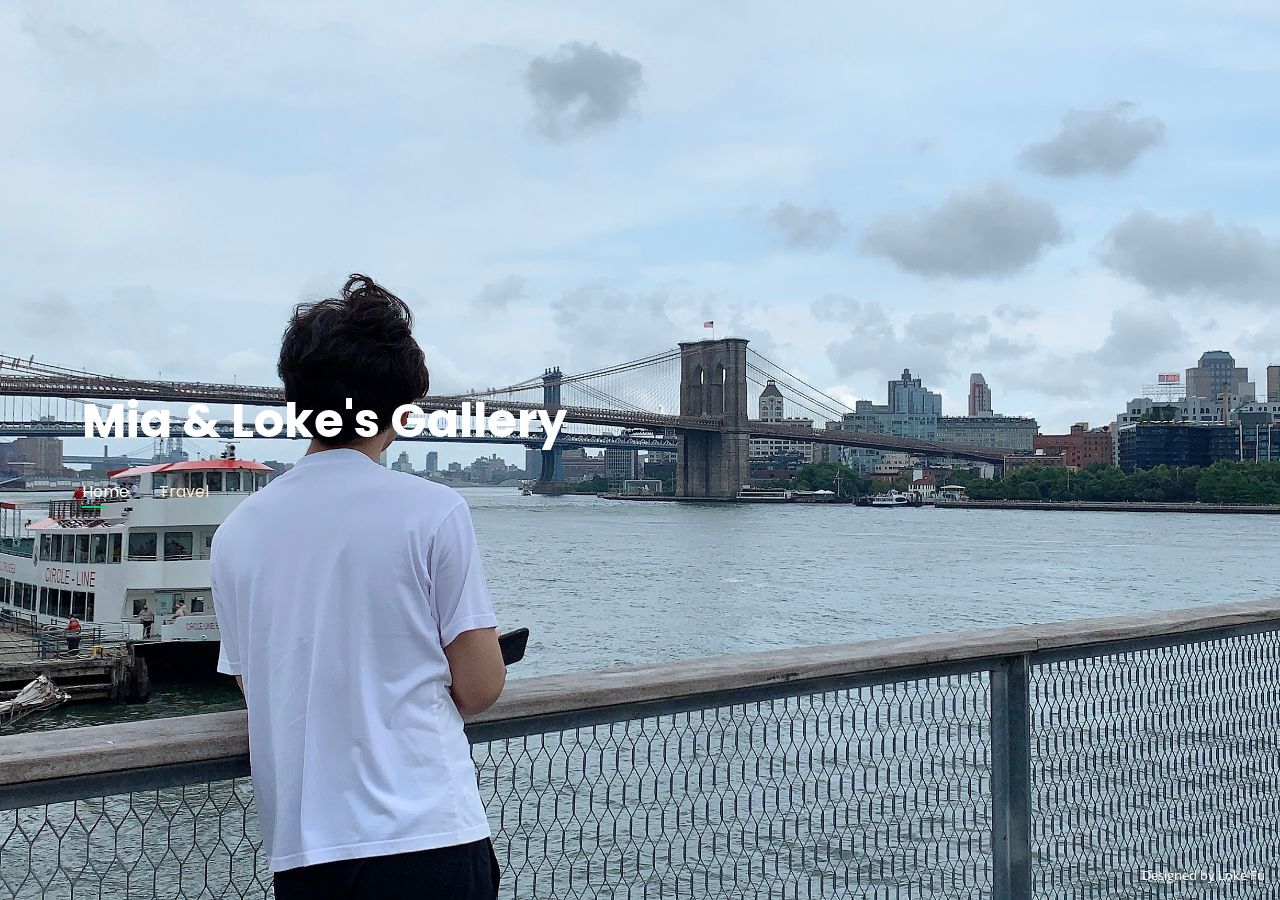
==== index.html @ 5142c070 "code" ====
<!DOCTYPE html>
<html lang="en">

<head>
  <meta charset="utf-8">
  <meta content="width=device-width, initial-scale=1.0" name="viewport">

  <title>Mia & Loke's Gallery</title>
  <meta content="" name="description">
  <meta content="" name="keywords">

  <!-- Favicons -->
  <link href="assets/img/favicon.png" rel="icon">
  <link href="assets/img/apple-touch-icon.png" rel="apple-touch-icon">

  <!-- Google Fonts -->
  <link href="https://fonts.googleapis.com/css?family=Open+Sans:300,300i,400,400i,600,600i,700,700i|Raleway:300,300i,400,400i,500,500i,600,600i,700,700i|Poppins:300,300i,400,400i,500,500i,600,600i,700,700i" rel="stylesheet">

  <!-- Vendor CSS Files -->
  <link href="assets/vendor/bootstrap/css/bootstrap.min.css" rel="stylesheet">
  <link href="assets/vendor/bootstrap-icons/bootstrap-icons.css" rel="stylesheet">
  <link href="assets/vendor/boxicons/css/boxicons.min.css" rel="stylesheet">
  <link href="assets/vendor/glightbox/css/glightbox.min.css" rel="stylesheet">
  <link href="assets/vendor/remixicon/remixicon.css" rel="stylesheet">
  <link href="assets/vendor/swiper/swiper-bundle.min.css" rel="stylesheet">

  <!-- Template Main CSS File -->
  <link href="assets/css/style.css" rel="stylesheet">

  <!-- =======================================================
  * Updated: May 24 2024
  * Author: Loke Fu
  ======================================================== -->
</head>

<body>

  <!-- ======= Header ======= -->
  <header id="header">
    <div class="container">

      <h1>Mia & Loke's Gallery</h1>
      <!-- Uncomment below if you prefer to use an image logo -->
      <!-- <a href="index.html" class="mr-auto"><img src="assets/img/logo.png" alt="" class="img-fluid"></a> -->

      <nav id="navbar" class="navbar">
        <ul>
          <li><a class="nav-link active" href="#header">Home</a></li>
          <li><a class="nav-link" href="#portfolio"><span style="color: blanchedalmond;">Travel</span></a></li>
        </ul>
        <i class="bi bi-list mobile-nav-toggle"></i>
      </nav><!-- .navbar -->

    </div>
  </header><!-- End Header -->

  <!-- ======= Travel Section ======= -->
  <section id="portfolio" class="portfolio">
    <div class="container">

      <div class="section-title">
        <h2>Travel</h2>
        <p>Our Gallery</p>
      </div>

      <div class="row">
        <div class="col-lg-12 d-flex justify-content-center">
          <ul id="portfolio-flters">
            <li data-filter="*" class="filter-active"">All</li>
            <li data-filter=".filter-app">App</li>
            <li data-filter=".filter-card">Card</li>
            <li data-filter=".filter-web">Web</li>
          </ul>
        </div>
      </div>

      <div class="row portfolio-container">

        <div class="col-lg-4 col-md-6 portfolio-item filter-app">
          <div class="portfolio-wrap">
            <img src="assets/img/portfolio/1.jpeg" class="img-fluid" alt="">
            <div class="portfolio-info">
              <h4>Nara</h4>
              <p>Japan</p>
              <div class="portfolio-links">
                <a href="assets/img/portfolio/1.jpeg" data-gallery="portfolioGallery" class="portfolio-lightbox" title="Nara, Japan"><i class="bx bx-plus"></i></a>
              </div>
            </div>
          </div>
        </div>

        <div class="col-lg-4 col-md-6 portfolio-item filter-web">
          <div class="portfolio-wrap">
            <img src="assets/img/portfolio/2.jpeg" class="img-fluid" alt="">
            <div class="portfolio-info">
              <h4>Beijing</h4>
              <p>China</p>
              <div class="portfolio-links">
                <a href="assets/img/portfolio/2.jpeg" data-gallery="portfolioGallery" class="portfolio-lightbox" title="Beijing, China"><i class="bx bx-plus"></i></a>              </div>
            </div>
          </div>
        </div>

        <div class="col-lg-4 col-md-6 portfolio-item filter-web">
          <div class="portfolio-wrap">
            <img src="assets/img/portfolio/3.jpeg" class="img-fluid" alt="">
            <div class="portfolio-info">
              <h4>Cairns</h4>
              <p>Australia</p>
              <div class="portfolio-links">
                <a href="assets/img/portfolio/3.jpeg" data-gallery="portfolioGallery" class="portfolio-lightbox" title="Cairns, Australia"><i class="bx bx-plus"></i></a>              </div>
            </div>
          </div>
        </div>

        <div class="col-lg-4 col-md-6 portfolio-item filter-web">
          <div class="portfolio-wrap">
            <img src="assets/img/portfolio/4.jpeg" class="img-fluid" alt="">
            <div class="portfolio-info">
              <h4>Cairns</h4>
              <p>Australia</p>
              <div class="portfolio-links">
                <a href="assets/img/portfolio/4.jpeg" data-gallery="portfolioGallery" class="portfolio-lightbox" title="Cairns, Australia"><i class="bx bx-plus"></i></a>              </div>
            </div>
          </div>
        </div>

        <div class="col-lg-4 col-md-6 portfolio-item filter-web">
          <div class="portfolio-wrap">
            <img src="assets/img/portfolio/5.jpeg" class="img-fluid" alt="">
            <div class="portfolio-info">
              <h4>Brisbane</h4>
              <p>Australia</p>
              <div class="portfolio-links">
                <a href="assets/img/portfolio/5.jpeg" data-gallery="portfolioGallery" class="portfolio-lightbox" title="Brisbane, Australia"><i class="bx bx-plus"></i></a>              </div>
            </div>
          </div>
        </div>

        <div class="col-lg-4 col-md-6 portfolio-item filter-web">
          <div class="portfolio-wrap">
            <img src="assets/img/portfolio/6.jpeg" class="img-fluid" alt="">
            <div class="portfolio-info">
              <h4>Sydney</h4>
              <p>Australia</p>
              <div class="portfolio-links">
                <a href="assets/img/portfolio/6.jpeg" data-gallery="portfolioGallery" class="portfolio-lightbox" title="Sydney, Australia"><i class="bx bx-plus"></i></a>              </div>
            </div>
          </div>
        </div>

        <div class="col-lg-4 col-md-6 portfolio-item filter-web">
          <div class="portfolio-wrap">
            <img src="assets/img/portfolio/7.jpeg" class="img-fluid" alt="">
            <div class="portfolio-info">
              <h4>Melbourne</h4>
              <p>Australia</p>
              <div class="portfolio-links">
                <a href="assets/img/portfolio/7.jpeg" data-gallery="portfolioGallery" class="portfolio-lightbox" title="Melbourne, Australia"><i class="bx bx-plus"></i></a>              </div>
            </div>
          </div>
        </div>

        <div class="col-lg-4 col-md-6 portfolio-item filter-web">
          <div class="portfolio-wrap">
            <img src="assets/img/portfolio/8.jpeg" class="img-fluid" alt="">
            <div class="portfolio-info">
              <h4>Chengdu</h4>
              <p>China</p>
              <div class="portfolio-links">
                <a href="assets/img/portfolio/8.jpeg" data-gallery="portfolioGallery" class="portfolio-lightbox" title="Chengdu, China"><i class="bx bx-plus"></i></a>              </div>
            </div>
          </div>
        </div>

        <div class="col-lg-4 col-md-6 portfolio-item filter-web">
          <div class="portfolio-wrap">
            <img src="assets/img/portfolio/9.jpeg" class="img-fluid" alt="">
            <div class="portfolio-info">
              <h4>Chongqing</h4>
              <p>China</p>
              <div class="portfolio-links">
                <a href="assets/img/portfolio/9.jpeg" data-gallery="portfolioGallery" class="portfolio-lightbox" title="Chongqing, China"><i class="bx bx-plus"></i></a>              </div>
            </div>
          </div>
        </div>

        <div class="col-lg-4 col-md-6 portfolio-item filter-web">
          <div class="portfolio-wrap">
            <img src="assets/img/portfolio/10.jpeg" class="img-fluid" alt="">
            <div class="portfolio-info">
              <h4>New York</h4>
              <p>U.S.</p>
              <div class="portfolio-links">
                <a href="assets/img/portfolio/10.jpeg" data-gallery="portfolioGallery" class="portfolio-lightbox" title="New York, U.S."><i class="bx bx-plus"></i></a>              </div>
            </div>
          </div>
        </div>

        <div class="col-lg-4 col-md-6 portfolio-item filter-web">
          <div class="portfolio-wrap">
            <img src="assets/img/portfolio/11.jpeg" class="img-fluid" alt="">
            <div class="portfolio-info">
              <h4>Los Angeles</h4>
              <p>U.S.</p>
              <div class="portfolio-links">
                <a href="assets/img/portfolio/11.jpeg" data-gallery="portfolioGallery" class="portfolio-lightbox" title="Los Angeles, U.S."><i class="bx bx-plus"></i></a>              </div>
            </div>
          </div>
        </div>

        <div class="col-lg-4 col-md-6 portfolio-item filter-web">
          <div class="portfolio-wrap">
            <img src="assets/img/portfolio/12.jpeg" class="img-fluid" alt="">
            <div class="portfolio-info">
              <h4>Paris</h4>
              <p>France</p>
              <div class="portfolio-links">
                <a href="assets/img/portfolio/12.jpeg" data-gallery="portfolioGallery" class="portfolio-lightbox" title="Paris, France"><i class="bx bx-plus"></i></a>              </div>
            </div>
          </div>
        </div>

        <div class="col-lg-4 col-md-6 portfolio-item filter-web">
          <div class="portfolio-wrap">
            <img src="assets/img/portfolio/13.jpeg" class="img-fluid" alt="">
            <div class="portfolio-info">
              <h4>Zhangjiajie</h4>
              <p>China</p>
              <div class="portfolio-links">
                <a href="assets/img/portfolio/13.jpeg" data-gallery="portfolioGallery" class="portfolio-lightbox" title="Zhangjiajie, China"><i class="bx bx-plus"></i></a>              </div>
            </div>
          </div>
        </div>

        <div class="col-lg-4 col-md-6 portfolio-item filter-web">
          <div class="portfolio-wrap">
            <img src="assets/img/portfolio/14.jpeg" class="img-fluid" alt="">
            <div class="portfolio-info">
              <h4>Bali</h4>
              <p>Indonesia</p>
              <div class="portfolio-links">
                <a href="assets/img/portfolio/14.jpeg" data-gallery="portfolioGallery" class="portfolio-lightbox" title="Bali, Indonesia"><i class="bx bx-plus"></i></a>              </div>
            </div>
          </div>
        </div>

        <div class="col-lg-4 col-md-6 portfolio-item filter-web">
          <div class="portfolio-wrap">
            <img src="assets/img/portfolio/15.jpeg" class="img-fluid" alt="">
            <div class="portfolio-info">
              <h4>Lanzhou</h4>
              <p>China</p>
              <div class="portfolio-links">
                <a href="assets/img/portfolio/15.jpeg" data-gallery="portfolioGallery" class="portfolio-lightbox" title="Lanzhou, China"><i class="bx bx-plus"></i></a>              </div>
            </div>
          </div>
        </div>

      </div>

    </div>
  </section><!-- End Portfolio Section -->

  <div class="credits">
    Designed by Loke Fu
  </div>

  <!-- Vendor JS Files -->
  <script src="assets/vendor/purecounter/purecounter_vanilla.js"></script>
  <script src="assets/vendor/bootstrap/js/bootstrap.bundle.min.js"></script>
  <script src="assets/vendor/glightbox/js/glightbox.min.js"></script>
  <script src="assets/vendor/isotope-layout/isotope.pkgd.min.js"></script>
  <script src="assets/vendor/swiper/swiper-bundle.min.js"></script>
  <script src="assets/vendor/waypoints/noframework.waypoints.js"></script>
  <script src="assets/vendor/php-email-form/validate.js"></script>

  <!-- Template Main JS File -->
  <script src="assets/js/main.js"></script>

</body>

</html>
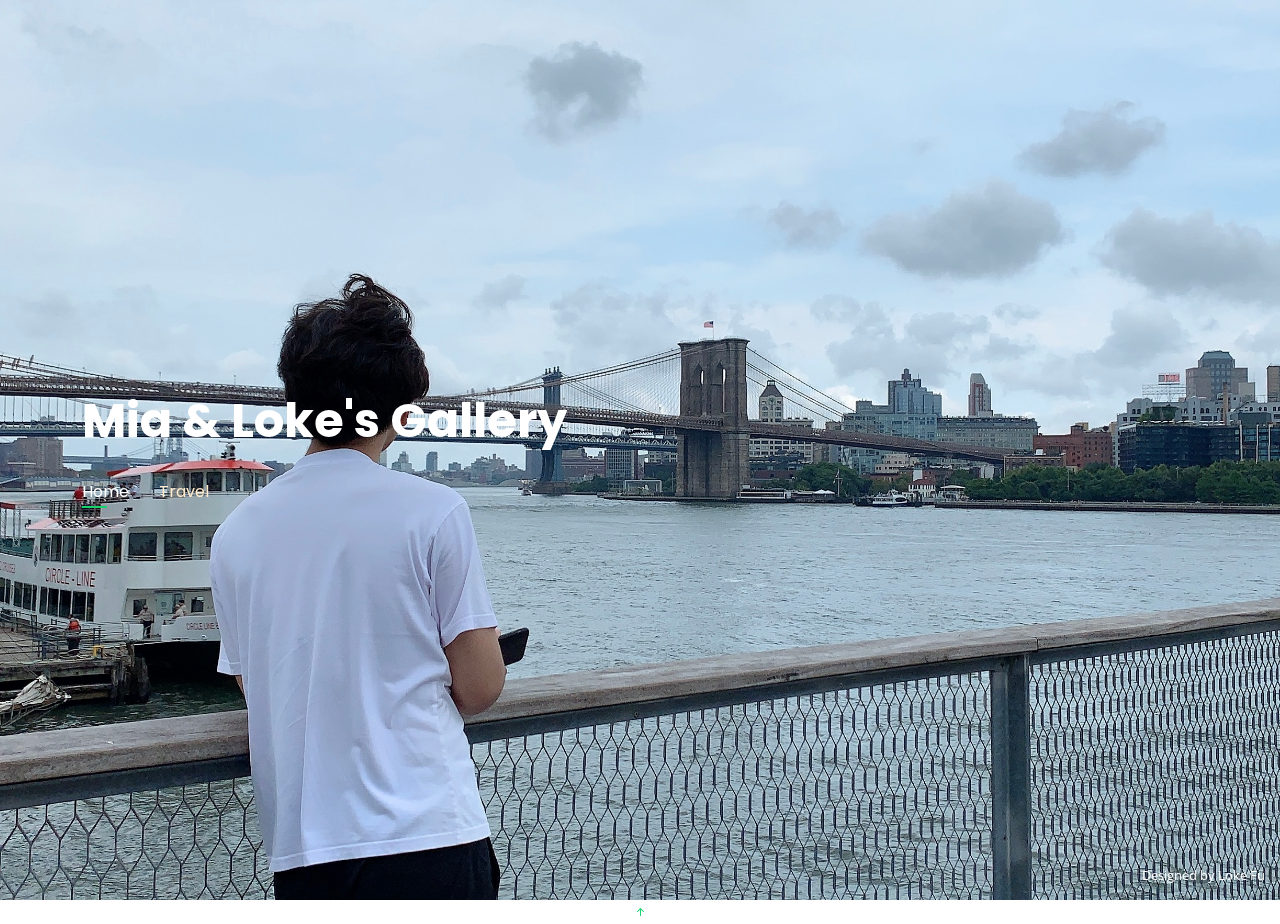
==== commit ee452024: "Update index.html" ====
--- a/index.html
+++ b/index.html
@@ -67,16 +67,45 @@
         <div class="col-lg-12 d-flex justify-content-center">
           <ul id="portfolio-flters">
             <li data-filter="*" class="filter-active"">All</li>
-            <li data-filter=".filter-app">App</li>
-            <li data-filter=".filter-card">Card</li>
-            <li data-filter=".filter-web">Web</li>
+            <li data-filter=".aus">Australia - 2018/08</li>
+            <li data-filter=".ldn">London - 2018/12</li>
+            <li data-filter=".cs">Changsha - 2018/12</li>
+            <li data-filter=".ldn2">London - 2019/03</li>
+            <li data-filter=".hk">Hong Kong & Guangzhou - 2019/03-04</li>
+            <li data-filter=".cd">Chongqing & Chengdu - 2019/05</li>
+            <li data-filter=".hb">Harbin & JJ LIN - 2019/06</li>
+            <li data-filter=".us">U.S. - 2019/07-08</li>
+            <li data-filter=".hk2">Hong Kong - 2019/11</li>
+            <li data-filter=".ldn3">London - 2019/12</li>
+            <li data-filter=".eu-west">France & Netherlands - 2019/12</li>
+            <li data-filter=".ldn4">London - 2020/02-04</li>
+            <li data-filter=".cd2">Chengdu - 2020/06</li>
+            <li data-filter=".sy">Sanya - 2020/07</li>
+            <li data-filter=".q">Guilin???</li>
+            <li data-filter=".cz">Chaozhou - 2020/07</li>
+            <li data-filter=".zjj">Zhangjiajie - 2020/07</li>
+            <li data-filter=".cd3">Chengdu - 2020/08-2021/02</li>
+            <li data-filter=".sh">Shanghai - 2020/12</li>
+            <li data-filter=".sy1">Sanya - 2021/03</li>
+            <li data-filter=".dl">Dali - 2021/05</li>
+            <li data-filter=".q">Nanjing???</li>
+            <li data-filter=".q">Beijing???</li>
+            <li data-filter=".jn">Jinan - 2021/07</li>
+            <li data-filter=".hk100">Hong Kong - 2021/09-></li>
+            <li data-filter=".bl">Bali - 2023/01</li>
+            <li data-filter=".sz">Suzhou - 2023/01-02</li>
+            <li data-filter=".wh">Wuhan - 2023/04</li>
+            <li data-filter=".hz">Huizhou - 2023/08</li>
+            <li data-filter=".lz">Lanzhou - 2023/12</li>
+            <li data-filter=".mc">Macau - 2024/02</li>
+            <li data-filter=".bkk">Bangkok - 2024/05</li>
           </ul>
         </div>
       </div>
 
       <div class="row portfolio-container">
 
-        <div class="col-lg-4 col-md-6 portfolio-item filter-app">
+        <div class="col-lg-4 col-md-6 portfolio-item aus">
           <div class="portfolio-wrap">
             <img src="assets/img/portfolio/1.jpeg" class="img-fluid" alt="">
             <div class="portfolio-info">
@@ -89,7 +118,7 @@
           </div>
         </div>
 
-        <div class="col-lg-4 col-md-6 portfolio-item filter-web">
+        <div class="col-lg-4 col-md-6 portfolio-item aus">
           <div class="portfolio-wrap">
             <img src="assets/img/portfolio/2.jpeg" class="img-fluid" alt="">
             <div class="portfolio-info">
@@ -101,7 +130,7 @@
           </div>
         </div>
 
-        <div class="col-lg-4 col-md-6 portfolio-item filter-web">
+        <div class="col-lg-4 col-md-6 portfolio-item aus">
           <div class="portfolio-wrap">
             <img src="assets/img/portfolio/3.jpeg" class="img-fluid" alt="">
             <div class="portfolio-info">
@@ -113,7 +142,7 @@
           </div>
         </div>
 
-        <div class="col-lg-4 col-md-6 portfolio-item filter-web">
+        <div class="col-lg-4 col-md-6 portfolio-item aus">
           <div class="portfolio-wrap">
             <img src="assets/img/portfolio/4.jpeg" class="img-fluid" alt="">
             <div class="portfolio-info">
@@ -125,7 +154,7 @@
           </div>
         </div>
 
-        <div class="col-lg-4 col-md-6 portfolio-item filter-web">
+        <div class="col-lg-4 col-md-6 portfolio-item aus">
           <div class="portfolio-wrap">
             <img src="assets/img/portfolio/5.jpeg" class="img-fluid" alt="">
             <div class="portfolio-info">
@@ -137,7 +166,7 @@
           </div>
         </div>
 
-        <div class="col-lg-4 col-md-6 portfolio-item filter-web">
+        <div class="col-lg-4 col-md-6 portfolio-item aus">
           <div class="portfolio-wrap">
             <img src="assets/img/portfolio/6.jpeg" class="img-fluid" alt="">
             <div class="portfolio-info">
@@ -149,7 +178,7 @@
           </div>
         </div>
 
-        <div class="col-lg-4 col-md-6 portfolio-item filter-web">
+        <div class="col-lg-4 col-md-6 portfolio-item aus">
           <div class="portfolio-wrap">
             <img src="assets/img/portfolio/7.jpeg" class="img-fluid" alt="">
             <div class="portfolio-info">
@@ -161,7 +190,7 @@
           </div>
         </div>
 
-        <div class="col-lg-4 col-md-6 portfolio-item filter-web">
+        <div class="col-lg-4 col-md-6 portfolio-item aus">
           <div class="portfolio-wrap">
             <img src="assets/img/portfolio/8.jpeg" class="img-fluid" alt="">
             <div class="portfolio-info">
@@ -173,7 +202,7 @@
           </div>
         </div>
 
-        <div class="col-lg-4 col-md-6 portfolio-item filter-web">
+        <div class="col-lg-4 col-md-6 portfolio-item aus">
           <div class="portfolio-wrap">
             <img src="assets/img/portfolio/9.jpeg" class="img-fluid" alt="">
             <div class="portfolio-info">
@@ -185,7 +214,7 @@
           </div>
         </div>
 
-        <div class="col-lg-4 col-md-6 portfolio-item filter-web">
+        <div class="col-lg-4 col-md-6 portfolio-item aus">
           <div class="portfolio-wrap">
             <img src="assets/img/portfolio/10.jpeg" class="img-fluid" alt="">
             <div class="portfolio-info">
@@ -197,7 +226,7 @@
           </div>
         </div>
 
-        <div class="col-lg-4 col-md-6 portfolio-item filter-web">
+        <div class="col-lg-4 col-md-6 portfolio-item aus">
           <div class="portfolio-wrap">
             <img src="assets/img/portfolio/11.jpeg" class="img-fluid" alt="">
             <div class="portfolio-info">
@@ -209,7 +238,7 @@
           </div>
         </div>
 
-        <div class="col-lg-4 col-md-6 portfolio-item filter-web">
+        <div class="col-lg-4 col-md-6 portfolio-item aus">
           <div class="portfolio-wrap">
             <img src="assets/img/portfolio/12.jpeg" class="img-fluid" alt="">
             <div class="portfolio-info">
@@ -221,7 +250,7 @@
           </div>
         </div>
 
-        <div class="col-lg-4 col-md-6 portfolio-item filter-web">
+        <div class="col-lg-4 col-md-6 portfolio-item aus">
           <div class="portfolio-wrap">
             <img src="assets/img/portfolio/13.jpeg" class="img-fluid" alt="">
             <div class="portfolio-info">
@@ -233,7 +262,7 @@
           </div>
         </div>
 
-        <div class="col-lg-4 col-md-6 portfolio-item filter-web">
+        <div class="col-lg-4 col-md-6 portfolio-item aus">
           <div class="portfolio-wrap">
             <img src="assets/img/portfolio/14.jpeg" class="img-fluid" alt="">
             <div class="portfolio-info">
@@ -245,7 +274,7 @@
           </div>
         </div>
 
-        <div class="col-lg-4 col-md-6 portfolio-item filter-web">
+        <div class="col-lg-4 col-md-6 portfolio-item aus">
           <div class="portfolio-wrap">
             <img src="assets/img/portfolio/15.jpeg" class="img-fluid" alt="">
             <div class="portfolio-info">
@@ -261,6 +290,8 @@
 
     </div>
   </section><!-- End Portfolio Section -->
+
+  <a href="#" class="back-to-top d-flex align-items-center justify-content-center"><i class="bi bi-arrow-up-short"></i></a>
 
   <div class="credits">
     Designed by Loke Fu
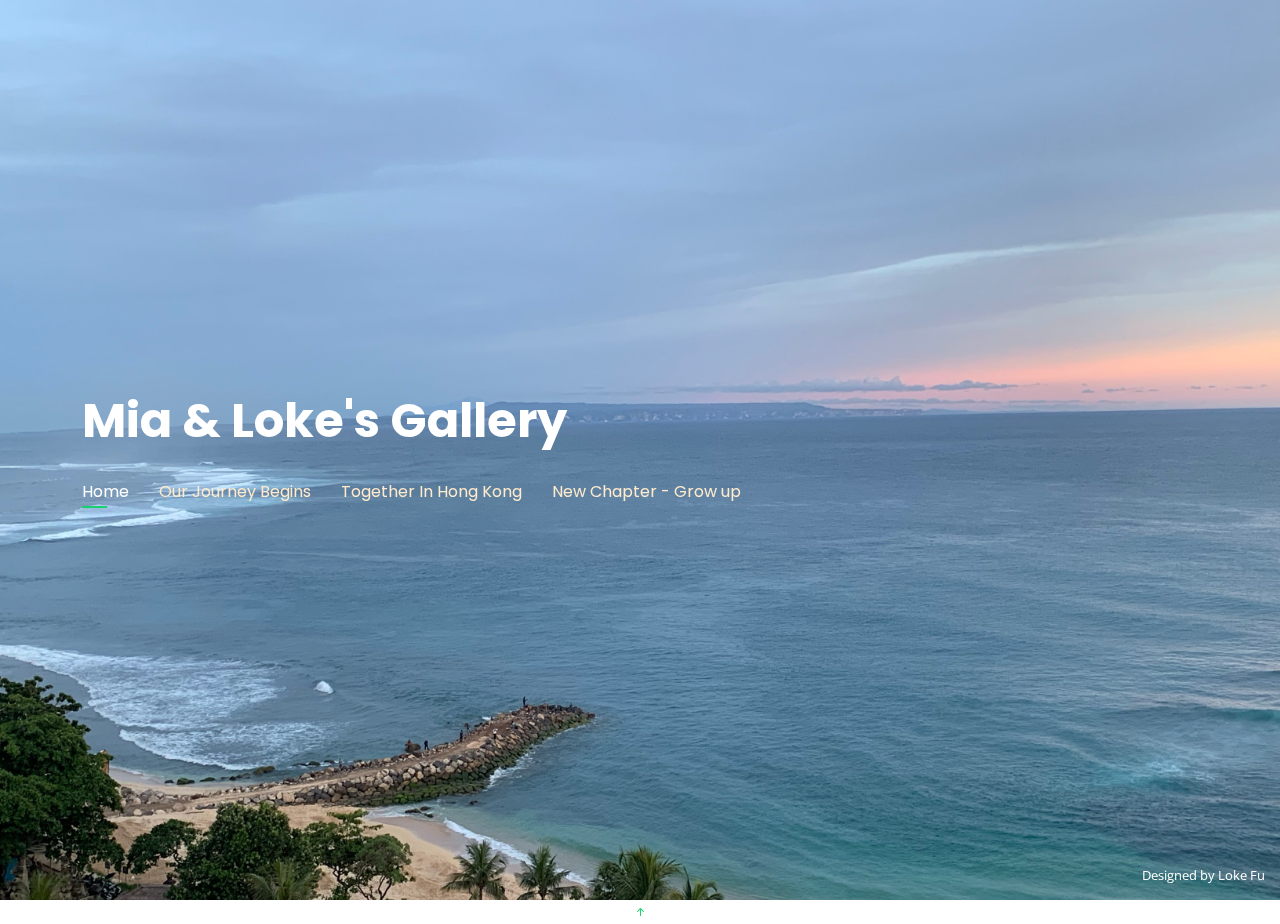
==== commit 0bd6daac: "Update" ====
--- a/index.html
+++ b/index.html
@@ -46,7 +46,9 @@
       <nav id="navbar" class="navbar">
         <ul>
           <li><a class="nav-link active" href="#header">Home</a></li>
-          <li><a class="nav-link" href="#portfolio"><span style="color: blanchedalmond;">Travel</span></a></li>
+          <li><a class="nav-link" href="#b4HK"><span style="color: blanchedalmond;">Our Journey Begins</span></a></li>
+          <li><a class="nav-link" href="#HK"><span style="color: blanchedalmond;">Together In Hong Kong</span></a></li>
+          <li><a class="nav-link" href="#"><span style="color: blanchedalmond;">New Chapter - Grow up</span></a></li>
         </ul>
         <i class="bi bi-list mobile-nav-toggle"></i>
       </nav><!-- .navbar -->
@@ -54,26 +56,27 @@
     </div>
   </header><!-- End Header -->
 
-  <!-- ======= Travel Section ======= -->
-  <section id="portfolio" class="portfolio">
+  <!-- ======= b4HK Section ======= -->
+  <section id="b4HK" class="portfolio">
     <div class="container">
 
       <div class="section-title">
-        <h2>Travel</h2>
-        <p>Our Gallery</p>
+        <h2>Our Journey Begins</h2>
+        <p>2018 August - 2021 August</p>
       </div>
 
       <div class="row">
         <div class="col-lg-12 d-flex justify-content-center">
           <ul id="portfolio-flters">
-            <li data-filter="*" class="filter-active"">All</li>
+            <li data-filter="*" class="filter-active">All</li>
             <li data-filter=".aus">Australia - 2018/08</li>
             <li data-filter=".ldn">London - 2018/12</li>
             <li data-filter=".cs">Changsha - 2018/12</li>
             <li data-filter=".ldn2">London - 2019/03</li>
             <li data-filter=".hk">Hong Kong & Guangzhou - 2019/03-04</li>
             <li data-filter=".cd">Chongqing & Chengdu - 2019/05</li>
-            <li data-filter=".hb">Harbin & JJ LIN - 2019/06</li>
+            <li data-filter=".bj">Beijing - 2019/06</li>
+            <li data-filter=".hb">Harbin - 2019/06</li>
             <li data-filter=".us">U.S. - 2019/07-08</li>
             <li data-filter=".hk2">Hong Kong - 2019/11</li>
             <li data-filter=".ldn3">London - 2019/12</li>
@@ -81,24 +84,237 @@
             <li data-filter=".ldn4">London - 2020/02-04</li>
             <li data-filter=".cd2">Chengdu - 2020/06</li>
             <li data-filter=".sy">Sanya - 2020/07</li>
-            <li data-filter=".q">Guilin???</li>
+            <li data-filter=".gl">Guilin - 2020/07</li>
             <li data-filter=".cz">Chaozhou - 2020/07</li>
             <li data-filter=".zjj">Zhangjiajie - 2020/07</li>
             <li data-filter=".cd3">Chengdu - 2020/08-2021/02</li>
+            <li data-filter=".nj">Nanjing - 2020/09</li>
             <li data-filter=".sh">Shanghai - 2020/12</li>
             <li data-filter=".sy1">Sanya - 2021/03</li>
             <li data-filter=".dl">Dali - 2021/05</li>
-            <li data-filter=".q">Nanjing???</li>
-            <li data-filter=".q">Beijing???</li>
             <li data-filter=".jn">Jinan - 2021/07</li>
-            <li data-filter=".hk100">Hong Kong - 2021/09-></li>
+          </ul>
+        </div>
+      </div>
+
+      <div class="row portfolio-container">
+
+        <div class="col-lg-4 col-md-6 portfolio-item aus">
+          <div class="portfolio-wrap">
+            <img src="assets/img/portfolio/1.jpeg" class="img-fluid" alt="">
+            <div class="portfolio-info">
+              <h4>Nara</h4>
+              <p>Japan</p>
+              <div class="portfolio-links">
+                <a href="assets/img/portfolio/1.jpeg" data-gallery="portfolioGallery" class="portfolio-lightbox" title="Nara, Japan"><i class="bx bx-plus"></i></a>
+              </div>
+            </div>
+          </div>
+        </div>
+
+        <div class="col-lg-4 col-md-6 portfolio-item aus">
+          <div class="portfolio-wrap">
+            <img src="assets/img/portfolio/2.jpeg" class="img-fluid" alt="">
+            <div class="portfolio-info">
+              <h4>Beijing</h4>
+              <p>China</p>
+              <div class="portfolio-links">
+                <a href="assets/img/portfolio/2.jpeg" data-gallery="portfolioGallery" class="portfolio-lightbox" title="Beijing, China"><i class="bx bx-plus"></i></a>              </div>
+            </div>
+          </div>
+        </div>
+
+        <div class="col-lg-4 col-md-6 portfolio-item aus">
+          <div class="portfolio-wrap">
+            <img src="assets/img/portfolio/3.jpeg" class="img-fluid" alt="">
+            <div class="portfolio-info">
+              <h4>Cairns</h4>
+              <p>Australia</p>
+              <div class="portfolio-links">
+                <a href="assets/img/portfolio/3.jpeg" data-gallery="portfolioGallery" class="portfolio-lightbox" title="Cairns, Australia"><i class="bx bx-plus"></i></a>              </div>
+            </div>
+          </div>
+        </div>
+
+        <div class="col-lg-4 col-md-6 portfolio-item aus">
+          <div class="portfolio-wrap">
+            <img src="assets/img/portfolio/4.jpeg" class="img-fluid" alt="">
+            <div class="portfolio-info">
+              <h4>Cairns</h4>
+              <p>Australia</p>
+              <div class="portfolio-links">
+                <a href="assets/img/portfolio/4.jpeg" data-gallery="portfolioGallery" class="portfolio-lightbox" title="Cairns, Australia"><i class="bx bx-plus"></i></a>              </div>
+            </div>
+          </div>
+        </div>
+
+        <div class="col-lg-4 col-md-6 portfolio-item aus">
+          <div class="portfolio-wrap">
+            <img src="assets/img/portfolio/5.jpeg" class="img-fluid" alt="">
+            <div class="portfolio-info">
+              <h4>Brisbane</h4>
+              <p>Australia</p>
+              <div class="portfolio-links">
+                <a href="assets/img/portfolio/5.jpeg" data-gallery="portfolioGallery" class="portfolio-lightbox" title="Brisbane, Australia"><i class="bx bx-plus"></i></a>              </div>
+            </div>
+          </div>
+        </div>
+
+        <div class="col-lg-4 col-md-6 portfolio-item aus">
+          <div class="portfolio-wrap">
+            <img src="assets/img/portfolio/6.jpeg" class="img-fluid" alt="">
+            <div class="portfolio-info">
+              <h4>Sydney</h4>
+              <p>Australia</p>
+              <div class="portfolio-links">
+                <a href="assets/img/portfolio/6.jpeg" data-gallery="portfolioGallery" class="portfolio-lightbox" title="Sydney, Australia"><i class="bx bx-plus"></i></a>              </div>
+            </div>
+          </div>
+        </div>
+
+        <div class="col-lg-4 col-md-6 portfolio-item aus">
+          <div class="portfolio-wrap">
+            <img src="assets/img/portfolio/7.jpeg" class="img-fluid" alt="">
+            <div class="portfolio-info">
+              <h4>Melbourne</h4>
+              <p>Australia</p>
+              <div class="portfolio-links">
+                <a href="assets/img/portfolio/7.jpeg" data-gallery="portfolioGallery" class="portfolio-lightbox" title="Melbourne, Australia"><i class="bx bx-plus"></i></a>              </div>
+            </div>
+          </div>
+        </div>
+
+        <div class="col-lg-4 col-md-6 portfolio-item aus">
+          <div class="portfolio-wrap">
+            <img src="assets/img/portfolio/8.jpeg" class="img-fluid" alt="">
+            <div class="portfolio-info">
+              <h4>Chengdu</h4>
+              <p>China</p>
+              <div class="portfolio-links">
+                <a href="assets/img/portfolio/8.jpeg" data-gallery="portfolioGallery" class="portfolio-lightbox" title="Chengdu, China"><i class="bx bx-plus"></i></a>              </div>
+            </div>
+          </div>
+        </div>
+
+        <div class="col-lg-4 col-md-6 portfolio-item aus">
+          <div class="portfolio-wrap">
+            <img src="assets/img/portfolio/9.jpeg" class="img-fluid" alt="">
+            <div class="portfolio-info">
+              <h4>Chongqing</h4>
+              <p>China</p>
+              <div class="portfolio-links">
+                <a href="assets/img/portfolio/9.jpeg" data-gallery="portfolioGallery" class="portfolio-lightbox" title="Chongqing, China"><i class="bx bx-plus"></i></a>              </div>
+            </div>
+          </div>
+        </div>
+
+        <div class="col-lg-4 col-md-6 portfolio-item aus">
+          <div class="portfolio-wrap">
+            <img src="assets/img/portfolio/10.jpeg" class="img-fluid" alt="">
+            <div class="portfolio-info">
+              <h4>New York</h4>
+              <p>U.S.</p>
+              <div class="portfolio-links">
+                <a href="assets/img/portfolio/10.jpeg" data-gallery="portfolioGallery" class="portfolio-lightbox" title="New York, U.S."><i class="bx bx-plus"></i></a>              </div>
+            </div>
+          </div>
+        </div>
+
+        <div class="col-lg-4 col-md-6 portfolio-item aus">
+          <div class="portfolio-wrap">
+            <img src="assets/img/portfolio/11.jpeg" class="img-fluid" alt="">
+            <div class="portfolio-info">
+              <h4>Los Angeles</h4>
+              <p>U.S.</p>
+              <div class="portfolio-links">
+                <a href="assets/img/portfolio/11.jpeg" data-gallery="portfolioGallery" class="portfolio-lightbox" title="Los Angeles, U.S."><i class="bx bx-plus"></i></a>              </div>
+            </div>
+          </div>
+        </div>
+
+        <div class="col-lg-4 col-md-6 portfolio-item aus">
+          <div class="portfolio-wrap">
+            <img src="assets/img/portfolio/12.jpeg" class="img-fluid" alt="">
+            <div class="portfolio-info">
+              <h4>Paris</h4>
+              <p>France</p>
+              <div class="portfolio-links">
+                <a href="assets/img/portfolio/12.jpeg" data-gallery="portfolioGallery" class="portfolio-lightbox" title="Paris, France"><i class="bx bx-plus"></i></a>              </div>
+            </div>
+          </div>
+        </div>
+
+        <div class="col-lg-4 col-md-6 portfolio-item aus">
+          <div class="portfolio-wrap">
+            <img src="assets/img/portfolio/13.jpeg" class="img-fluid" alt="">
+            <div class="portfolio-info">
+              <h4>Zhangjiajie</h4>
+              <p>China</p>
+              <div class="portfolio-links">
+                <a href="assets/img/portfolio/13.jpeg" data-gallery="portfolioGallery" class="portfolio-lightbox" title="Zhangjiajie, China"><i class="bx bx-plus"></i></a>              </div>
+            </div>
+          </div>
+        </div>
+
+        <div class="col-lg-4 col-md-6 portfolio-item aus">
+          <div class="portfolio-wrap">
+            <img src="assets/img/portfolio/14.jpeg" class="img-fluid" alt="">
+            <div class="portfolio-info">
+              <h4>Bali</h4>
+              <p>Indonesia</p>
+              <div class="portfolio-links">
+                <a href="assets/img/portfolio/14.jpeg" data-gallery="portfolioGallery" class="portfolio-lightbox" title="Bali, Indonesia"><i class="bx bx-plus"></i></a>              </div>
+            </div>
+          </div>
+        </div>
+
+        <div class="col-lg-4 col-md-6 portfolio-item aus">
+          <div class="portfolio-wrap">
+            <img src="assets/img/portfolio/15.jpeg" class="img-fluid" alt="">
+            <div class="portfolio-info">
+              <h4>Lanzhou</h4>
+              <p>China</p>
+              <div class="portfolio-links">
+                <a href="assets/img/portfolio/15.jpeg" data-gallery="portfolioGallery" class="portfolio-lightbox" title="Lanzhou, China"><i class="bx bx-plus"></i></a>              </div>
+            </div>
+          </div>
+        </div>
+
+      </div>
+
+    </div>
+  </section><!-- End Portfolio Section -->
+
+  <!-- ======= HK Section ======= -->
+  <section id="HK" class="portfolio">
+    <div class="container">
+
+      <div class="section-title">
+        <h2>Together In Hong Kong</h2>
+        <p>2021 September - 2025 August</p>
+      </div>
+
+      <div class="row">
+        <div class="col-lg-12 d-flex justify-content-center">
+          <ul id="portfolio-flters">
+            <li data-filter="*" class="filter-active">All</li>
+            <li data-filter=".hk100">Hong Kong</li>
             <li data-filter=".bl">Bali - 2023/01</li>
             <li data-filter=".sz">Suzhou - 2023/01-02</li>
             <li data-filter=".wh">Wuhan - 2023/04</li>
+            <li data-filter=".fs">Foshan - 2023/05</li>
             <li data-filter=".hz">Huizhou - 2023/08</li>
             <li data-filter=".lz">Lanzhou - 2023/12</li>
             <li data-filter=".mc">Macau - 2024/02</li>
             <li data-filter=".bkk">Bangkok - 2024/05</li>
+            <li data-filter=".nc">Nanchang - 2024/06</li>
+            <li data-filter=".bkk1">Bangkok - 2024/08</li>
+            <li data-filter=".fz">Fuzhou - 2024/09</li>
+            <li data-filter=".sg">Singapore - 2024/10</li>
+            <li data-filter=".cm">Chiang Mai - 2024/12</li>
+            <li data-filter=".mc1">Macau - 2025/03</li>
+            <li data-filter=".tw">Taipei & Taichung - 2025/04</li>
+            <li data-filter=".eu-east">Vienna & Prague & Budapest - 2025/11</li>
           </ul>
         </div>
       </div>
@@ -311,4 +527,4 @@
 
 </body>
 
-</html>+</html>
